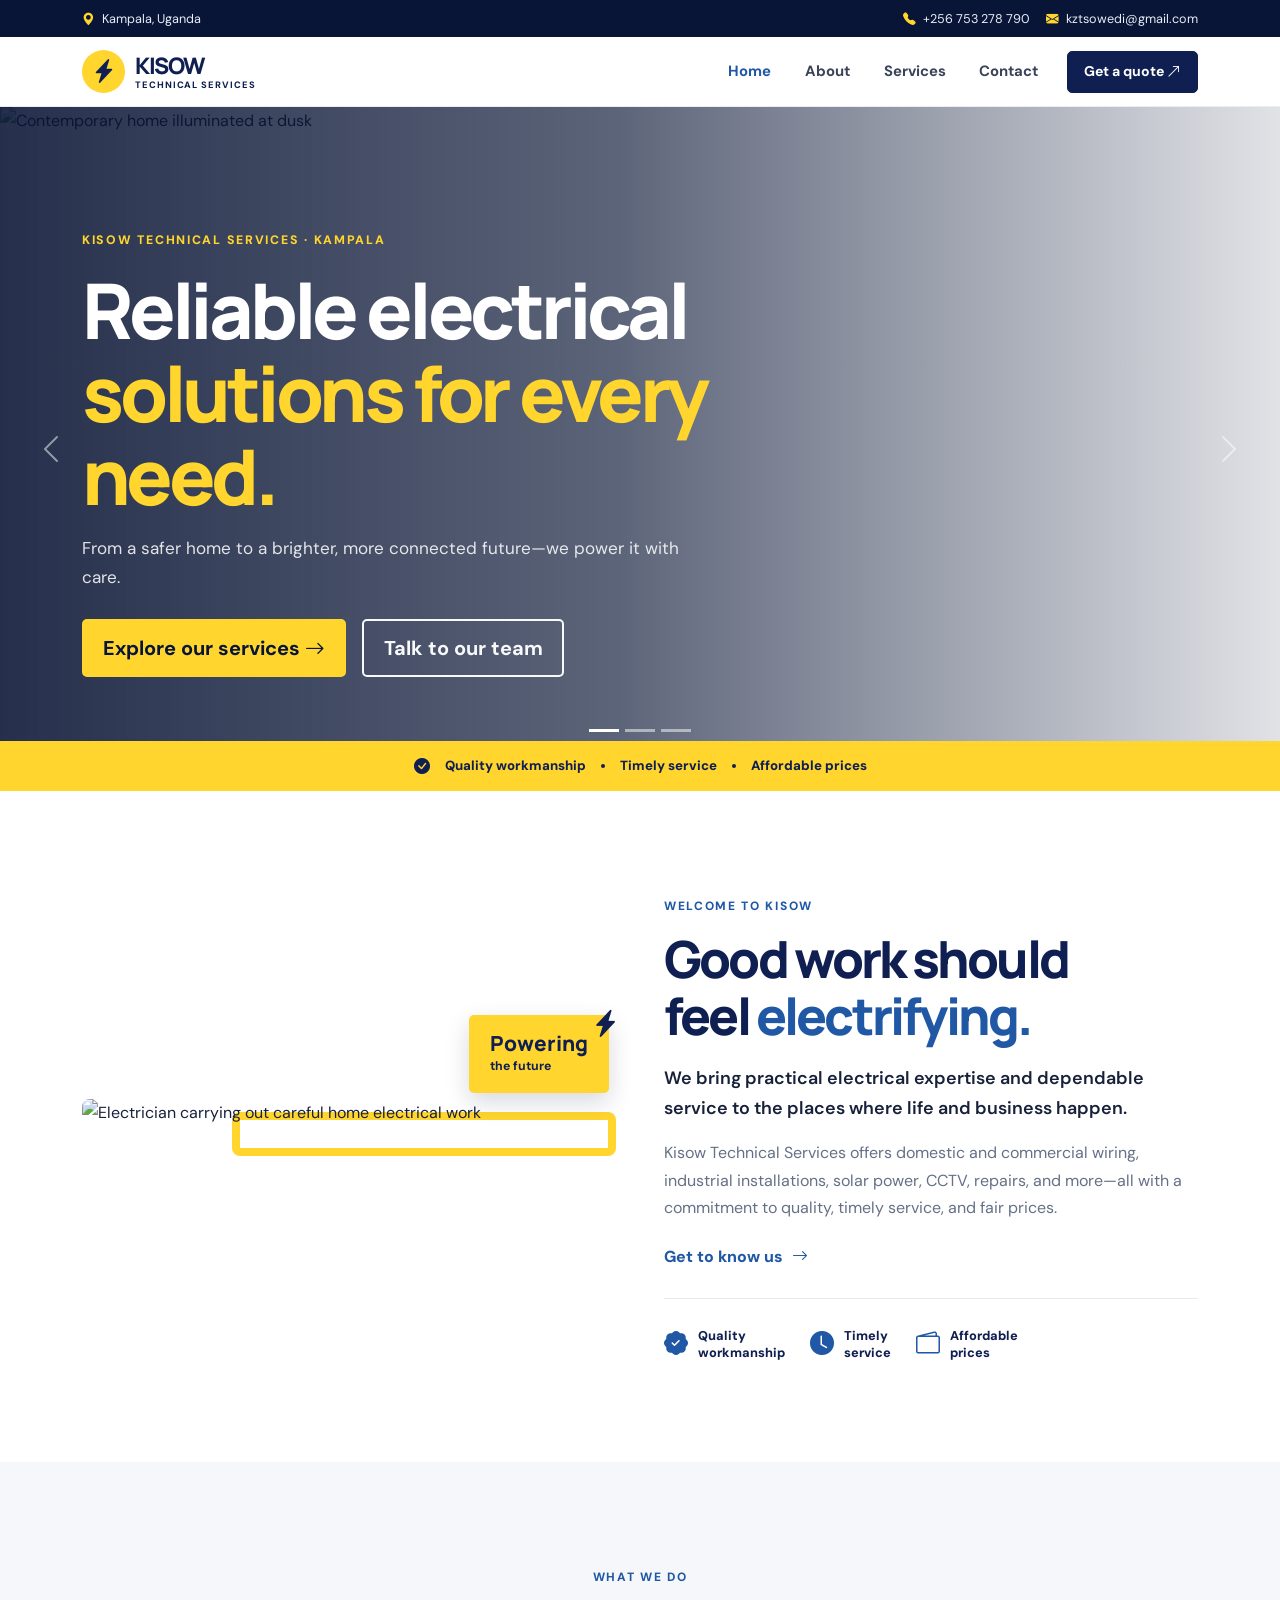
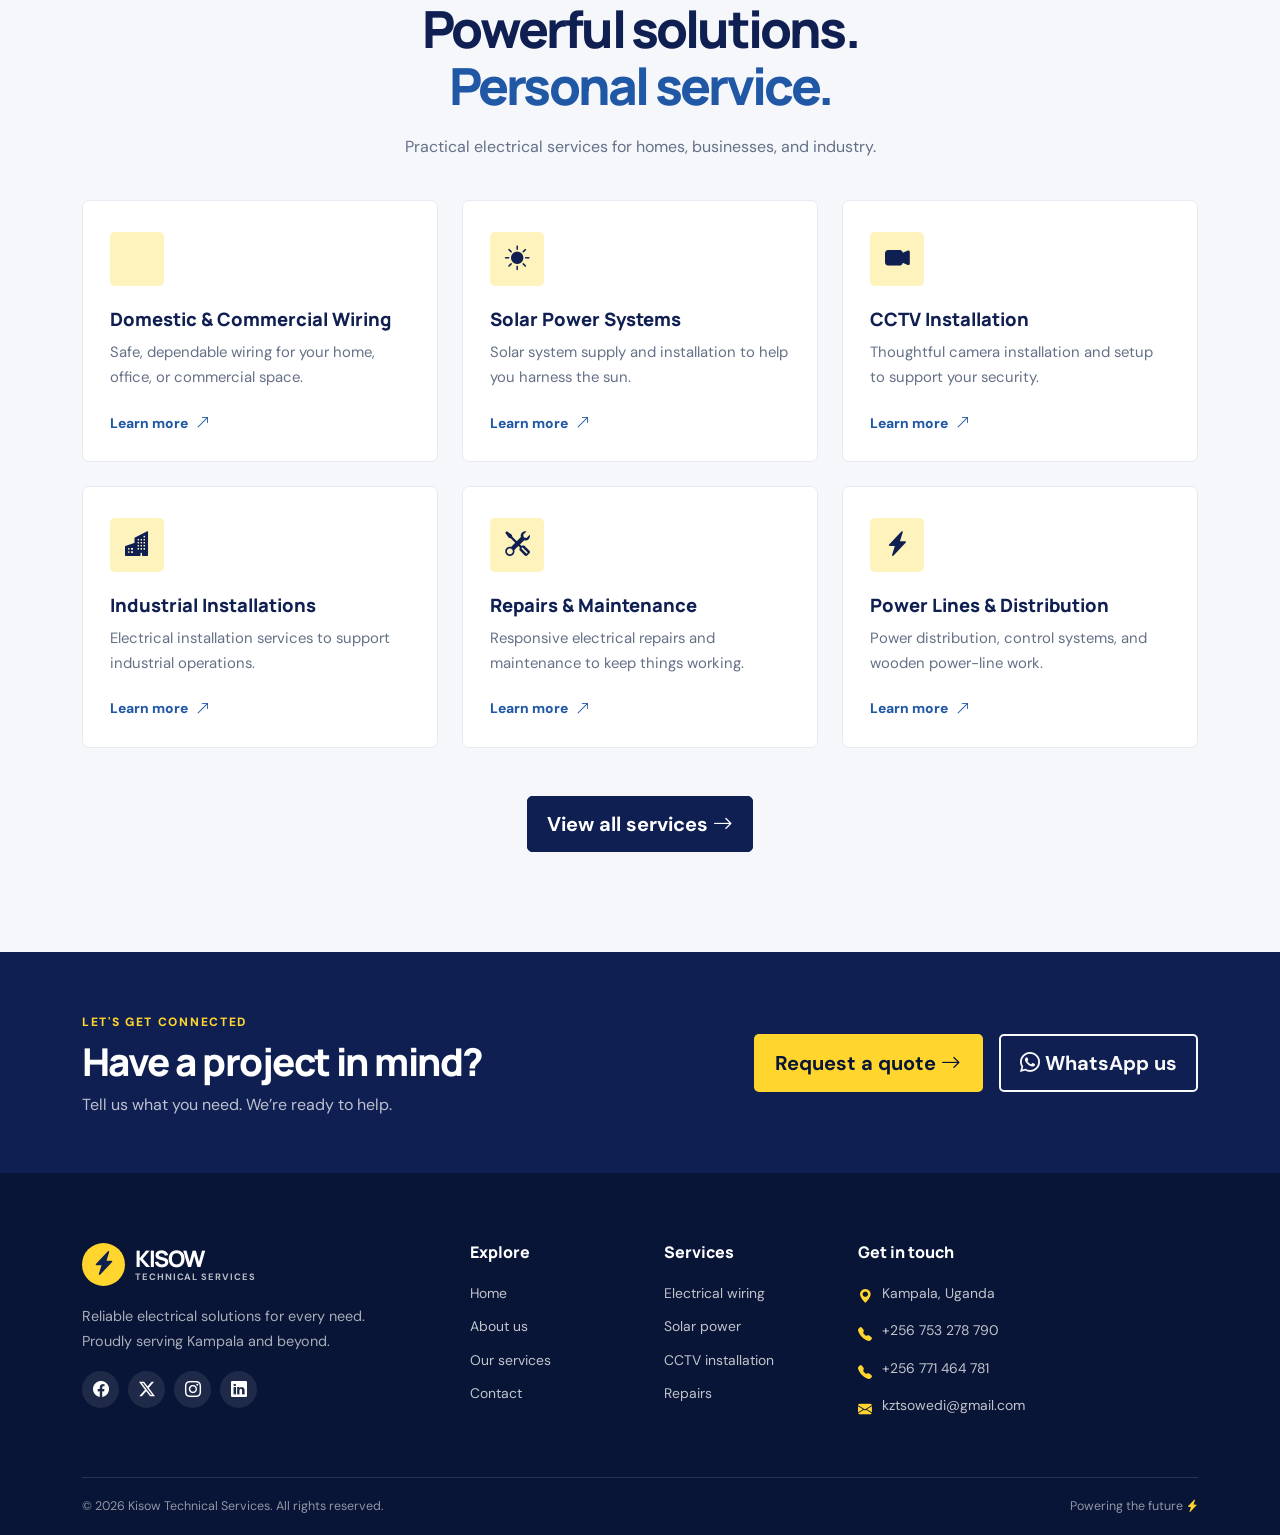
==== index.html @ fcd4c9ce "Add contact form functionality and create main, contact, index, and services pages - Implement JavaS" ====
<!doctype html>
<html lang="en">
<head>
  <meta charset="utf-8">
  <meta name="viewport" content="width=device-width, initial-scale=1">
  <meta name="description" content="Kisow Technical Services delivers reliable electrical installations, solar power, CCTV, repairs, and power-line solutions in Kampala, Uganda.">
  <title>Kisow Technical Services | Powering the Future</title>
  <link rel="preconnect" href="https://fonts.googleapis.com">
  <link rel="preconnect" href="https://fonts.gstatic.com" crossorigin>
  <link href="https://fonts.googleapis.com/css2?family=DM+Sans:wght@400;500;600;700&family=Manrope:wght@400;500;600;700;800&display=swap" rel="stylesheet">
  <link href="https://cdn.jsdelivr.net/npm/bootstrap@5.3.3/dist/css/bootstrap.min.css" rel="stylesheet">
  <link href="https://cdn.jsdelivr.net/npm/bootstrap-icons@1.11.3/font/bootstrap-icons.min.css" rel="stylesheet">
  <link href="https://cdnjs.cloudflare.com/ajax/libs/animate.css/4.1.1/animate.min.css" rel="stylesheet">
  <link href="assets/css/styles.css" rel="stylesheet">
</head>
<body>
  <div class="topbar">
    <div class="container d-flex flex-wrap justify-content-between align-items-center gap-2">
      <span><i class="bi bi-geo-alt-fill"></i> Kampala, Uganda</span>
      <div class="d-flex flex-wrap gap-3">
        <a href="tel:+256753278790"><i class="bi bi-telephone-fill"></i> +256 753 278 790</a>
        <a href="mailto:kztsowedi@gmail.com"><i class="bi bi-envelope-fill"></i> kztsowedi@gmail.com</a>
      </div>
    </div>
  </div>

  <nav class="navbar navbar-expand-lg sticky-top site-nav" aria-label="Main navigation">
    <div class="container">
      <a class="navbar-brand brand" href="index.html" aria-label="Kisow Technical Services home">
        <span class="brand-mark"><i class="bi bi-lightning-charge-fill"></i></span>
        <span class="brand-copy"><strong>KISOW</strong><small>TECHNICAL SERVICES</small></span>
      </a>
      <button class="navbar-toggler" type="button" data-bs-toggle="collapse" data-bs-target="#mainNav" aria-controls="mainNav" aria-expanded="false" aria-label="Toggle navigation">
        <span class="navbar-toggler-icon"></span>
      </button>
      <div class="collapse navbar-collapse" id="mainNav">
        <ul class="navbar-nav ms-auto align-items-lg-center gap-lg-2">
          <li class="nav-item"><a class="nav-link active" aria-current="page" href="index.html">Home</a></li>
          <li class="nav-item"><a class="nav-link" href="about.html">About</a></li>
          <li class="nav-item"><a class="nav-link" href="services.html">Services</a></li>
          <li class="nav-item"><a class="nav-link" href="contact.html">Contact</a></li>
          <li class="nav-item ms-lg-2"><a class="btn btn-primary nav-cta" href="contact.html">Get a quote <i class="bi bi-arrow-up-right"></i></a></li>
        </ul>
      </div>
    </div>
  </nav>

  <main>
    <section class="hero-carousel">
      <div id="homeCarousel" class="carousel slide carousel-fade" data-bs-ride="carousel" data-bs-interval="5500">
        <div class="carousel-indicators">
          <button type="button" data-bs-target="#homeCarousel" data-bs-slide-to="0" class="active" aria-current="true" aria-label="Slide 1"></button>
          <button type="button" data-bs-target="#homeCarousel" data-bs-slide-to="1" aria-label="Slide 2"></button>
          <button type="button" data-bs-target="#homeCarousel" data-bs-slide-to="2" aria-label="Slide 3"></button>
        </div>
        <div class="carousel-inner">
          <div class="carousel-item active">
            <img src="https://images.pexels.com/photos/106399/pexels-photo-106399.jpeg?auto=compress&cs=tinysrgb&w=2000" class="d-block w-100 hero-image" alt="Contemporary home illuminated at dusk">
            <div class="hero-shade"></div>
            <div class="carousel-caption container text-start">
              <span class="eyebrow animate__animated animate__fadeInDown">Kisow Technical Services · Kampala</span>
              <h1 class="animate__animated animate__fadeInUp">Reliable electrical<br><span>solutions for every need.</span></h1>
              <p class="animate__animated animate__fadeInUp animate__delay-1s">From a safer home to a brighter, more connected future—we power it with care.</p>
              <div class="d-flex flex-wrap gap-3 animate__animated animate__fadeInUp animate__delay-1s">
                <a class="btn btn-yellow btn-lg" href="services.html">Explore our services <i class="bi bi-arrow-right"></i></a>
                <a class="btn btn-outline-light btn-lg" href="contact.html">Talk to our team</a>
              </div>
            </div>
          </div>
          <div class="carousel-item">
            <img src="https://images.pexels.com/photos/9875414/pexels-photo-9875414.jpeg?auto=compress&cs=tinysrgb&w=2000" class="d-block w-100 hero-image" alt="Solar panels generating clean energy">
            <div class="hero-shade"></div>
            <div class="carousel-caption container text-start">
              <span class="eyebrow">Clean energy, built around you</span>
              <h2>Make room for<br><span>more sunshine.</span></h2>
              <p>Discover thoughtfully designed solar power systems and professional installation.</p>
              <a class="btn btn-yellow btn-lg" href="services.html#solar">Explore solar solutions <i class="bi bi-arrow-right"></i></a>
            </div>
          </div>
          <div class="carousel-item">
            <img src="https://images.pexels.com/photos/257700/pexels-photo-257700.jpeg?auto=compress&cs=tinysrgb&w=2000" class="d-block w-100 hero-image" alt="Electrician working on an electrical installation">
            <div class="hero-shade"></div>
            <div class="carousel-caption container text-start">
              <span class="eyebrow">Skilled hands. Quality workmanship.</span>
              <h2>Power you can<br><span>count on.</span></h2>
              <p>Trusted electrical wiring, maintenance, and power distribution for homes and businesses.</p>
              <a class="btn btn-yellow btn-lg" href="contact.html">Request a consultation <i class="bi bi-arrow-right"></i></a>
            </div>
          </div>
        </div>
        <button class="carousel-control-prev" type="button" data-bs-target="#homeCarousel" data-bs-slide="prev" aria-label="Previous slide">
          <span class="carousel-control-prev-icon" aria-hidden="true"></span>
        </button>
        <button class="carousel-control-next" type="button" data-bs-target="#homeCarousel" data-bs-slide="next" aria-label="Next slide">
          <span class="carousel-control-next-icon" aria-hidden="true"></span>
        </button>
      </div>
      <div class="hero-note"><i class="bi bi-check-circle-fill"></i> Quality workmanship <span></span> Timely service <span></span> Affordable prices</div>
    </section>

    <section class="section-space intro-section">
      <div class="container">
        <div class="row align-items-center g-5">
          <div class="col-lg-6">
            <div class="image-stack">
              <img class="intro-image" src="https://images.pexels.com/photos/8293778/pexels-photo-8293778.jpeg?auto=compress&cs=tinysrgb&w=1100" alt="Electrician carrying out careful home electrical work" loading="lazy">
              <div class="experience-badge"><strong>Powering</strong><span>the future</span><i class="bi bi-lightning-charge-fill"></i></div>
              <span class="image-accent"></span>
            </div>
          </div>
          <div class="col-lg-6">
            <span class="section-kicker">Welcome to Kisow</span>
            <h2 class="section-title">Good work should<br>feel <span>electrifying.</span></h2>
            <p class="section-lead">We bring practical electrical expertise and dependable service to the places where life and business happen.</p>
            <p class="text-muted">Kisow Technical Services offers domestic and commercial wiring, industrial installations, solar power, CCTV, repairs, and more—all with a commitment to quality, timely service, and fair prices.</p>
            <a class="text-link" href="about.html">Get to know us <i class="bi bi-arrow-right"></i></a>
            <div class="trust-points">
              <div><i class="bi bi-patch-check-fill"></i><span>Quality<br>workmanship</span></div>
              <div><i class="bi bi-clock-fill"></i><span>Timely<br>service</span></div>
              <div><i class="bi bi-wallet2"></i><span>Affordable<br>prices</span></div>
            </div>
          </div>
        </div>
      </div>
    </section>

    <section class="section-space services-section">
      <div class="container">
        <div class="section-heading text-center">
          <span class="section-kicker">What we do</span>
          <h2 class="section-title">Powerful solutions.<br><span>Personal service.</span></h2>
          <p>Practical electrical services for homes, businesses, and industry.</p>
        </div>
        <div class="row g-4 mt-2">
          <div class="col-md-6 col-lg-4">
            <article class="service-card">
              <div class="service-icon"><i class="bi bi-house-lightning-fill"></i></div>
              <h3>Domestic &amp; Commercial Wiring</h3>
              <p>Safe, dependable wiring for your home, office, or commercial space.</p>
              <a href="services.html#wiring" aria-label="Learn about domestic and commercial wiring">Learn more <i class="bi bi-arrow-up-right"></i></a>
            </article>
          </div>
          <div class="col-md-6 col-lg-4">
            <article class="service-card">
              <div class="service-icon"><i class="bi bi-sun-fill"></i></div>
              <h3>Solar Power Systems</h3>
              <p>Solar system supply and installation to help you harness the sun.</p>
              <a href="services.html#solar" aria-label="Learn about solar power systems">Learn more <i class="bi bi-arrow-up-right"></i></a>
            </article>
          </div>
          <div class="col-md-6 col-lg-4">
            <article class="service-card">
              <div class="service-icon"><i class="bi bi-camera-video-fill"></i></div>
              <h3>CCTV Installation</h3>
              <p>Thoughtful camera installation and setup to support your security.</p>
              <a href="services.html#cctv" aria-label="Learn about CCTV installation">Learn more <i class="bi bi-arrow-up-right"></i></a>
            </article>
          </div>
          <div class="col-md-6 col-lg-4">
            <article class="service-card">
              <div class="service-icon"><i class="bi bi-buildings-fill"></i></div>
              <h3>Industrial Installations</h3>
              <p>Electrical installation services to support industrial operations.</p>
              <a href="services.html#industrial" aria-label="Learn about industrial installations">Learn more <i class="bi bi-arrow-up-right"></i></a>
            </article>
          </div>
          <div class="col-md-6 col-lg-4">
            <article class="service-card">
              <div class="service-icon"><i class="bi bi-tools"></i></div>
              <h3>Repairs &amp; Maintenance</h3>
              <p>Responsive electrical repairs and maintenance to keep things working.</p>
              <a href="services.html#repairs" aria-label="Learn about electrical repairs and maintenance">Learn more <i class="bi bi-arrow-up-right"></i></a>
            </article>
          </div>
          <div class="col-md-6 col-lg-4">
            <article class="service-card">
              <div class="service-icon"><i class="bi bi-lightning-charge-fill"></i></div>
              <h3>Power Lines &amp; Distribution</h3>
              <p>Power distribution, control systems, and wooden power-line work.</p>
              <a href="services.html#power-lines" aria-label="Learn about power lines and distribution">Learn more <i class="bi bi-arrow-up-right"></i></a>
            </article>
          </div>
        </div>
        <div class="text-center mt-5"><a class="btn btn-primary btn-lg" href="services.html">View all services <i class="bi bi-arrow-right"></i></a></div>
      </div>
    </section>

    <section class="cta-band">
      <div class="container d-flex flex-column flex-lg-row align-items-lg-center justify-content-between gap-4">
        <div><span class="section-kicker">Let's get connected</span><h2>Have a project in mind?</h2><p>Tell us what you need. We’re ready to help.</p></div>
        <div class="d-flex flex-wrap gap-3">
          <a class="btn btn-yellow btn-lg" href="contact.html">Request a quote <i class="bi bi-arrow-right"></i></a>
          <a class="btn btn-outline-light btn-lg" href="https://wa.me/256753278790" target="_blank" rel="noopener noreferrer"><i class="bi bi-whatsapp"></i> WhatsApp us</a>
        </div>
      </div>
    </section>
  </main>

  <footer class="site-footer">
    <div class="container">
      <div class="row g-5">
        <div class="col-lg-4">
          <a class="brand footer-brand" href="index.html">
            <span class="brand-mark"><i class="bi bi-lightning-charge-fill"></i></span>
            <span class="brand-copy"><strong>KISOW</strong><small>TECHNICAL SERVICES</small></span>
          </a>
          <p class="footer-about">Reliable electrical solutions for every need. Proudly serving Kampala and beyond.</p>
          <div class="social-links" aria-label="Social media">
            <a href="https://www.facebook.com/" aria-label="Facebook" target="_blank" rel="noopener noreferrer"><i class="bi bi-facebook"></i></a>
            <a href="https://twitter.com/" aria-label="Twitter" target="_blank" rel="noopener noreferrer"><i class="bi bi-twitter-x"></i></a>
            <a href="https://www.instagram.com/" aria-label="Instagram" target="_blank" rel="noopener noreferrer"><i class="bi bi-instagram"></i></a>
            <a href="https://www.linkedin.com/" aria-label="LinkedIn" target="_blank" rel="noopener noreferrer"><i class="bi bi-linkedin"></i></a>
          </div>
        </div>
        <div class="col-6 col-lg-2">
          <h2 class="footer-title">Explore</h2>
          <ul class="footer-links"><li><a href="index.html">Home</a></li><li><a href="about.html">About us</a></li><li><a href="services.html">Our services</a></li><li><a href="contact.html">Contact</a></li></ul>
        </div>
        <div class="col-6 col-lg-2">
          <h2 class="footer-title">Services</h2>
          <ul class="footer-links"><li><a href="services.html#wiring">Electrical wiring</a></li><li><a href="services.html#solar">Solar power</a></li><li><a href="services.html#cctv">CCTV installation</a></li><li><a href="services.html#repairs">Repairs</a></li></ul>
        </div>
        <div class="col-lg-4">
          <h2 class="footer-title">Get in touch</h2>
          <ul class="footer-contact">
            <li><i class="bi bi-geo-alt-fill"></i><span>Kampala, Uganda</span></li>
            <li><i class="bi bi-telephone-fill"></i><a href="tel:+256753278790">+256 753 278 790</a></li>
            <li><i class="bi bi-telephone-fill"></i><a href="tel:+256771464781">+256 771 464 781</a></li>
            <li><i class="bi bi-envelope-fill"></i><a href="mailto:kztsowedi@gmail.com">kztsowedi@gmail.com</a></li>
          </ul>
        </div>
      </div>
      <div class="footer-bottom"><span>© <span data-current-year>2026</span> Kisow Technical Services. All rights reserved.</span><span>Powering the future <i class="bi bi-lightning-charge-fill"></i></span></div>
    </div>
  </footer>

  <script src="https://cdn.jsdelivr.net/npm/bootstrap@5.3.3/dist/js/bootstrap.bundle.min.js"></script>
  <script src="assets/js/main.js"></script>
</body>
</html>
---- assets/css/styles.css ----
/* Kisow palette: ink navy, electric blue, warm yellow, and clean ivory. */
:root {
  --navy: #101f52;
  --navy-deep: #091536;
  --blue: #2058a5;
  --yellow: #ffd52e;
  --ivory: #fffdf6;
  --soft: #f5f7fb;
  --text: #18213a;
  --muted: #657087;
  --border: #e7eaf0;
  --font-body: "DM Sans", sans-serif;
  --font-heading: "Manrope", sans-serif;
}

* { box-sizing: border-box; }
html { scroll-behavior: smooth; scroll-padding-top: 90px; }
body { margin: 0; color: var(--text); font-family: var(--font-body); font-size: 16px; line-height: 1.7; }
a { color: inherit; text-decoration: none; }
a:hover { color: var(--blue); }
img { max-width: 100%; }
.topbar { background: var(--navy-deep); color: #e8edf7; font-size: .79rem; padding: 8px 0; }
.topbar .container > span, .topbar a { display: inline-flex; align-items: center; gap: 7px; }
.topbar i { color: var(--yellow); }
.topbar a:hover { color: var(--yellow); }
.site-nav { z-index: 1000; background: rgba(255,255,255,.97); border-bottom: 1px solid rgba(16,31,82,.08); }
.brand { display: inline-flex; align-items: center; gap: 10px; color: var(--navy); }
.brand:hover { color: var(--navy); }
.brand-mark { width: 43px; height: 43px; display: grid; place-items: center; color: var(--navy); background: var(--yellow); border-radius: 50%; font-size: 1.5rem; }
.brand-copy { display: flex; flex-direction: column; line-height: 1.05; }
.brand-copy strong { font-family: var(--font-heading); font-size: 1.42rem; letter-spacing: -.06em; font-weight: 800; }
.brand-copy small { margin-top: 3px; font-size: .58rem; font-weight: 800; letter-spacing: .1em; }
.navbar-nav .nav-link { color: #3a4358; padding: .7rem .8rem !important; font-size: .93rem; font-weight: 700; }
.navbar-nav .nav-link:hover, .navbar-nav .nav-link.active { color: var(--blue); }
.btn { border-radius: 5px; font-weight: 700; padding: .75rem 1.2rem; }
.btn-primary { --bs-btn-bg: var(--navy); --bs-btn-border-color: var(--navy); --bs-btn-hover-bg: var(--blue); --bs-btn-hover-border-color: var(--blue); --bs-btn-active-bg: var(--blue); --bs-btn-active-border-color: var(--blue); }
.btn-yellow { background: var(--yellow); border: 2px solid var(--yellow); color: var(--navy-deep); }
.btn-yellow:hover { background: #ffe26a; border-color: #ffe26a; color: var(--navy-deep); transform: translateY(-2px); }
.nav-cta { padding: .62rem 1rem; font-size: .88rem; }
.navbar-toggler { border-color: var(--border); }
.navbar-toggler:focus { box-shadow: 0 0 0 .2rem rgba(32,88,165,.16); }

.hero-carousel, .hero-carousel .carousel, .hero-carousel .carousel-inner, .hero-carousel .carousel-item { height: min(690px, 76vh); min-height: 540px; }
.hero-carousel { position: relative; }
.hero-image { height: 100%; object-fit: cover; object-position: center 54%; }
.hero-shade { position: absolute; inset: 0; background: linear-gradient(90deg, rgba(7,19,51,.88) 0%, rgba(7,19,51,.66) 48%, rgba(7,19,51,.12) 100%); }
.carousel-caption { left: 50%; right: auto; bottom: auto; top: 50%; transform: translate(-50%,-46%); padding: 0 12px 35px; }
.carousel-caption .eyebrow { margin-bottom: 18px; }
.eyebrow { display: inline-block; color: var(--yellow); font-size: .77rem; font-weight: 800; letter-spacing: .14em; text-transform: uppercase; }
.carousel-caption h1, .carousel-caption h2 { max-width: 800px; margin: 0 0 16px; color: white; font-family: var(--font-heading); font-size: clamp(2.8rem, 6vw, 5rem); font-weight: 800; letter-spacing: -.055em; line-height: 1.08; }
.carousel-caption h1 span, .carousel-caption h2 span { color: var(--yellow); }
.carousel-caption p { max-width: 610px; margin: 0 0 27px; color: rgba(255,255,255,.86); font-size: 1.07rem; }
.carousel-caption .btn-outline-light:hover { color: var(--navy); }
.carousel-indicators { z-index: 4; margin-bottom: 49px; }
.carousel-control-prev, .carousel-control-next { z-index: 4; width: 8%; }
.hero-note { position: absolute; right: 0; bottom: 0; left: 0; z-index: 4; display: flex; justify-content: center; align-items: center; gap: 15px; min-height: 50px; background: var(--yellow); color: var(--navy); font-size: .83rem; font-weight: 800; }
.hero-note i { font-size: 1rem; }
.hero-note > span { width: 4px; height: 4px; background: var(--navy); border-radius: 50%; }
.section-space { padding: 100px 0; }
.section-kicker { display: inline-block; margin-bottom: 13px; color: var(--blue); font-size: .75rem; font-weight: 800; letter-spacing: .14em; text-transform: uppercase; }
.section-title { margin: 0 0 18px; color: var(--navy); font-family: var(--font-heading); font-size: clamp(2.2rem,4vw,3.35rem); font-weight: 800; letter-spacing: -.055em; line-height: 1.12; }
.section-title span { color: var(--blue); }
.section-lead { color: var(--text); font-size: 1.12rem; font-weight: 600; line-height: 1.7; }
.text-muted { color: var(--muted) !important; }
.image-stack { position: relative; padding: 0 35px 30px 0; }
.intro-image { position: relative; z-index: 1; width: 100%; height: 470px; border-radius: 8px; object-fit: cover; }
.image-accent { position: absolute; right: 0; bottom: 0; width: 72%; height: 75%; border: 8px solid var(--yellow); border-radius: 8px; }
.experience-badge { position: absolute; right: 7px; bottom: 63px; z-index: 2; display: flex; flex-direction: column; align-items: flex-start; padding: 16px 21px; color: var(--navy); background: var(--yellow); border-radius: 5px; box-shadow: 0 9px 24px rgba(9,21,54,.16); }
.experience-badge strong { font-family: var(--font-heading); font-size: 1.3rem; font-weight: 800; line-height: 1.2; }
.experience-badge span { font-size: .77rem; font-weight: 700; }
.experience-badge i { position: absolute; top: -13px; right: -10px; font-size: 1.7rem; }
.text-link { display: inline-flex; align-items: center; gap: 9px; margin-top: 6px; color: var(--blue); font-weight: 800; }
.text-link:hover { gap: 14px; color: var(--navy); }
.trust-points { display: flex; flex-wrap: wrap; gap: 25px; padding-top: 28px; margin-top: 28px; border-top: 1px solid var(--border); }
.trust-points > div { display: flex; align-items: center; gap: 10px; color: var(--navy); font-size: .8rem; font-weight: 800; line-height: 1.35; }
.trust-points i { color: var(--blue); font-size: 1.5rem; }
.services-section, .values-section { background: var(--soft); }
.section-heading { max-width: 700px; margin: 0 auto; }
.section-heading > p { color: var(--muted); }
.service-card { height: 100%; padding: 31px 27px 25px; background: #fff; border: 1px solid var(--border); border-radius: 7px; transition: transform .22s ease, box-shadow .22s ease, border-color .22s ease; }
.service-card:hover, .detail-card:hover { transform: translateY(-5px); border-color: rgba(32,88,165,.28); box-shadow: 0 18px 38px rgba(16,31,82,.09); }
.service-icon { display: grid; place-items: center; width: 54px; height: 54px; margin-bottom: 22px; color: var(--navy); background: #fff3bd; border-radius: 5px; font-size: 1.55rem; }
.service-card h3, .value-card h3 { margin-bottom: 10px; color: var(--navy); font-family: var(--font-heading); font-size: 1.15rem; font-weight: 800; }
.service-card p, .value-card p { margin-bottom: 18px; color: var(--muted); font-size: .93rem; }
.service-card > a, .detail-body > a { display: inline-flex; align-items: center; gap: 8px; color: var(--blue); font-size: .87rem; font-weight: 800; }
.service-card > a:hover, .detail-body > a:hover { gap: 13px; color: var(--navy); }
.cta-band { padding: 55px 0; color: white; background: var(--navy); }
.cta-band .section-kicker { margin-bottom: 7px; color: var(--yellow); }
.cta-band h2 { margin: 0 0 6px; color: white; font-family: var(--font-heading); font-size: clamp(1.7rem,3vw,2.4rem); font-weight: 800; letter-spacing: -.04em; }
.cta-band p { margin: 0; color: rgba(255,255,255,.72); }
.btn-outline-light { border-width: 2px; }

.site-footer { padding: 70px 0 0; color: rgba(255,255,255,.75); background: var(--navy-deep); }
.footer-brand { color: #fff; }
.footer-brand:hover { color: #fff; }
.footer-brand .brand-copy small { color: rgba(255,255,255,.7); }
.footer-about { max-width: 320px; margin: 18px 0; color: rgba(255,255,255,.65); font-size: .9rem; }
.social-links { display: flex; gap: 9px; }
.social-links a { display: grid; place-items: center; width: 37px; height: 37px; color: #fff; background: rgba(255,255,255,.09); border-radius: 50%; transition: background .2s ease, color .2s ease; }
.social-links a:hover { color: var(--navy); background: var(--yellow); }
.footer-title { margin-bottom: 19px; color: #fff; font-family: var(--font-heading); font-size: 1rem; font-weight: 800; }
.footer-links, .footer-contact { display: grid; gap: 10px; padding: 0; margin: 0; list-style: none; font-size: .87rem; }
.footer-links a:hover, .footer-contact a:hover { color: var(--yellow); }
.footer-contact li { display: flex; align-items: flex-start; gap: 10px; }
.footer-contact i { margin-top: 4px; color: var(--yellow); }
.footer-bottom { display: flex; flex-wrap: wrap; justify-content: space-between; gap: 12px; margin-top: 55px; padding: 18px 0; border-top: 1px solid rgba(255,255,255,.13); color: rgba(255,255,255,.55); font-size: .78rem; }
.footer-bottom i { color: var(--yellow); }

.page-hero { position: relative; display: flex; align-items: center; min-height: 360px; padding: 65px 0; overflow: hidden; color: #fff; background-color: var(--navy); background-position: center 55%; background-size: cover; }
.page-hero::before { position: absolute; inset: 0; content: ""; background: linear-gradient(90deg, rgba(7,19,51,.91), rgba(7,19,51,.6)); }
.page-hero .container { position: relative; z-index: 1; }
.page-hero h1 { max-width: 850px; margin: 10px 0; color: white; font-family: var(--font-heading); font-size: clamp(2.5rem,5.5vw,4.4rem); font-weight: 800; letter-spacing: -.06em; line-height: 1.1; }
.page-hero h1 span { color: var(--yellow); }
.page-hero p { margin-bottom: 17px; color: rgba(255,255,255,.84); font-size: 1.06rem; }
.page-hero .breadcrumb { margin: 0; }
.page-hero .breadcrumb-item, .page-hero .breadcrumb-item a { color: rgba(255,255,255,.75); font-size: .83rem; }
.page-hero .breadcrumb-item.active { color: var(--yellow); }
.page-hero .breadcrumb-item + .breadcrumb-item::before { color: rgba(255,255,255,.55); }
.about-hero { background-image: url("https://images.pexels.com/photos/257700/pexels-photo-257700.jpeg?auto=compress&cs=tinysrgb&w=1800"); }
.services-hero { background-image: url("https://images.pexels.com/photos/159160/electrical-cable-ec-electrical-159160.jpeg?auto=compress&cs=tinysrgb&w=1800"); }
.contact-hero { background-image: url("https://images.pexels.com/photos/106399/pexels-photo-106399.jpeg?auto=compress&cs=tinysrgb&w=1800"); }
.about-image-stack .intro-image { height: 500px; }
.value-card { height: 100%; padding: 32px; background: #fff; border: 1px solid var(--border); border-radius: 7px; }
.value-card p { margin-bottom: 0; }

.services-page { background: #fff; }
.detail-card { height: 100%; overflow: hidden; background: #fff; border: 1px solid var(--border); border-radius: 7px; transition: transform .22s ease, box-shadow .22s ease, border-color .22s ease; scroll-margin-top: 95px; }
.detail-image { position: relative; height: 220px; background: #e9edf4; }
.detail-image img { width: 100%; height: 100%; object-fit: cover; }
.detail-icon { position: absolute; bottom: -24px; left: 24px; display: grid; place-items: center; width: 52px; height: 52px; color: var(--navy); background: var(--yellow); border: 4px solid white; border-radius: 6px; font-size: 1.4rem; }
.detail-body { padding: 36px 24px 24px; }
.card-label { color: var(--blue); font-size: .7rem; font-weight: 800; letter-spacing: .1em; text-transform: uppercase; }
.detail-body h2 { margin: 8px 0 11px; color: var(--navy); font-family: var(--font-heading); font-size: 1.16rem; font-weight: 800; line-height: 1.4; }
.detail-body p { min-height: 76px; color: var(--muted); font-size: .89rem; }

.contact-section { background: var(--soft); }
.contact-info-card { display: flex; align-items: center; gap: 15px; padding: 17px 0; border-bottom: 1px solid var(--border); }
.contact-icon { display: grid; flex: 0 0 auto; place-items: center; width: 46px; height: 46px; color: var(--navy); background: var(--yellow); border-radius: 5px; font-size: 1.2rem; }
.contact-info-card > div { display: flex; flex-direction: column; line-height: 1.55; }
.contact-info-card small { margin-bottom: 3px; color: var(--muted); font-size: .76rem; font-weight: 700; }
.contact-info-card a, .contact-info-card span:not(.contact-icon) { color: var(--navy); font-size: .95rem; font-weight: 700; }
.contact-info-card a:hover { color: var(--blue); }
.btn-whatsapp { color: white; background: #168b55; border-color: #168b55; }
.btn-whatsapp:hover { color: white; background: #117445; border-color: #117445; }
.contact-form { padding: 36px; background: #fff; border: 1px solid var(--border); border-radius: 8px; box-shadow: 0 12px 35px rgba(16,31,82,.05); }
.contact-form h2 { margin-bottom: 4px; color: var(--navy); font-family: var(--font-heading); font-size: 1.6rem; font-weight: 800; }
.contact-form > p { margin-bottom: 23px; color: var(--muted); font-size: .9rem; }
.form-label { color: var(--navy); font-size: .84rem; font-weight: 700; }
.form-label .optional { color: var(--muted); font-weight: 400; }
.form-control, .form-select { min-height: 48px; border-color: #dce1ea; border-radius: 4px; font-size: .9rem; }
textarea.form-control { min-height: 130px; resize: vertical; }
.form-control:focus, .form-select:focus { border-color: var(--blue); box-shadow: 0 0 0 .2rem rgba(32,88,165,.13); }
.form-note { display: block; margin-top: 10px; color: var(--muted); text-align: center; }
.form-status { margin-top: 9px; color: var(--navy); font-size: .88rem; text-align: center; }
.map-section { position: relative; height: 400px; background: #e3e8ef; }
.map-section iframe { width: 100%; height: 100%; border: 0; }
.map-label { position: absolute; bottom: 25px; left: max(24px, calc((100% - 1140px) / 2)); display: flex; align-items: center; gap: 12px; padding: 14px 18px; background: #fff; border-radius: 5px; box-shadow: 0 7px 25px rgba(9,21,54,.13); }
.map-label > i { color: var(--blue); font-size: 1.4rem; }
.map-label span { display: flex; flex-direction: column; line-height: 1.4; }
.map-label strong { color: var(--navy); font-size: .86rem; }
.map-label small { color: var(--muted); font-size: .75rem; }

@media (max-width: 991.98px) {
  .navbar-collapse { padding: 10px 0 17px; }
  .navbar-nav .nav-link { padding: .55rem .25rem !important; }
  .nav-cta { margin-top: 7px; }
  .hero-carousel, .hero-carousel .carousel, .hero-carousel .carousel-inner, .hero-carousel .carousel-item { height: 610px; min-height: 500px; }
  .carousel-caption { width: min(100% - 100px, 760px); }
  .section-space { padding: 78px 0; }
}
@media (max-width: 575.98px) {
  body { font-size: 15px; }
  .topbar { font-size: .72rem; }
  .topbar .container { justify-content: center !important; }
  .topbar .container > div { justify-content: center; }
  .brand-mark { width: 38px; height: 38px; font-size: 1.3rem; }
  .brand-copy strong { font-size: 1.25rem; }
  .hero-carousel, .hero-carousel .carousel, .hero-carousel .carousel-inner, .hero-carousel .carousel-item { height: 580px; min-height: 480px; }
  .hero-image { object-position: 58% center; }
  .hero-shade { background: linear-gradient(90deg, rgba(7,19,51,.88), rgba(7,19,51,.55)); }
  .carousel-caption { width: 100%; padding: 0 32px 38px; }
  .carousel-caption h1, .carousel-caption h2 { font-size: 2.8rem; }
  .carousel-caption p { font-size: .95rem; }
  .carousel-caption .btn { padding: .65rem .82rem; font-size: .85rem; }
  .carousel-control-prev, .carousel-control-next { width: 9%; }
  .hero-note { gap: 7px; min-height: 45px; font-size: .66rem; }
  .hero-note > span { width: 3px; height: 3px; }
  .section-space { padding: 65px 0; }
  .intro-image { height: 360px; }
  .image-stack { padding-right: 20px; }
  .experience-badge { right: 0; bottom: 48px; padding: 12px 15px; }
  .trust-points { gap: 15px; }
  .trust-points > div { font-size: .72rem; }
  .service-card { padding: 25px 22px; }
  .cta-band { padding: 42px 0; }
  .cta-band .btn { font-size: .9rem; }
  .site-footer { padding-top: 55px; }
  .footer-bottom { margin-top: 38px; }
  .page-hero { min-height: 320px; padding: 53px 0; }
  .page-hero p { font-size: .95rem; }
  .about-image-stack .intro-image { height: 390px; }
  .contact-form { padding: 25px 20px; }
  .map-section { height: 330px; }
  .map-label { bottom: 15px; left: 15px; }
}
@media (prefers-reduced-motion: reduce) {
  *, *::before, *::after { scroll-behavior: auto !important; transition-duration: .01ms !important; animation-duration: .01ms !important; animation-iteration-count: 1 !important; }
}
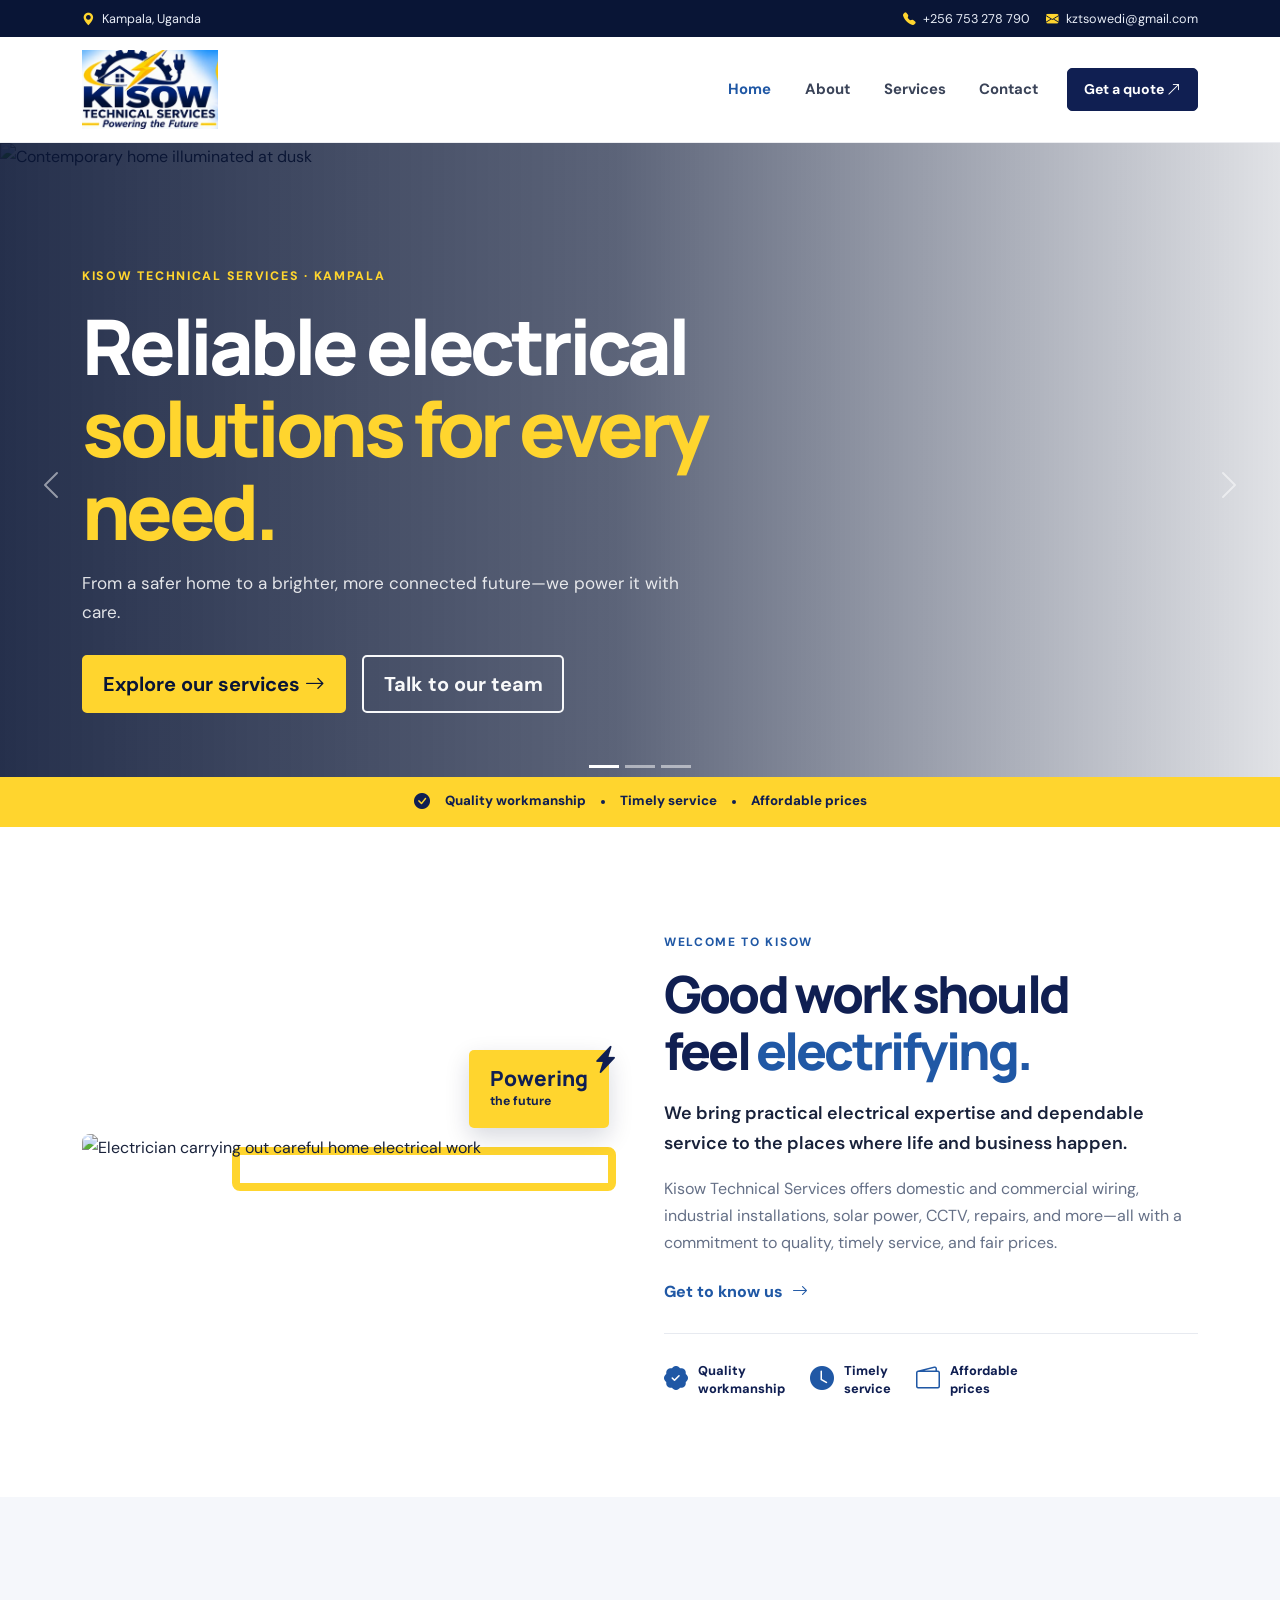
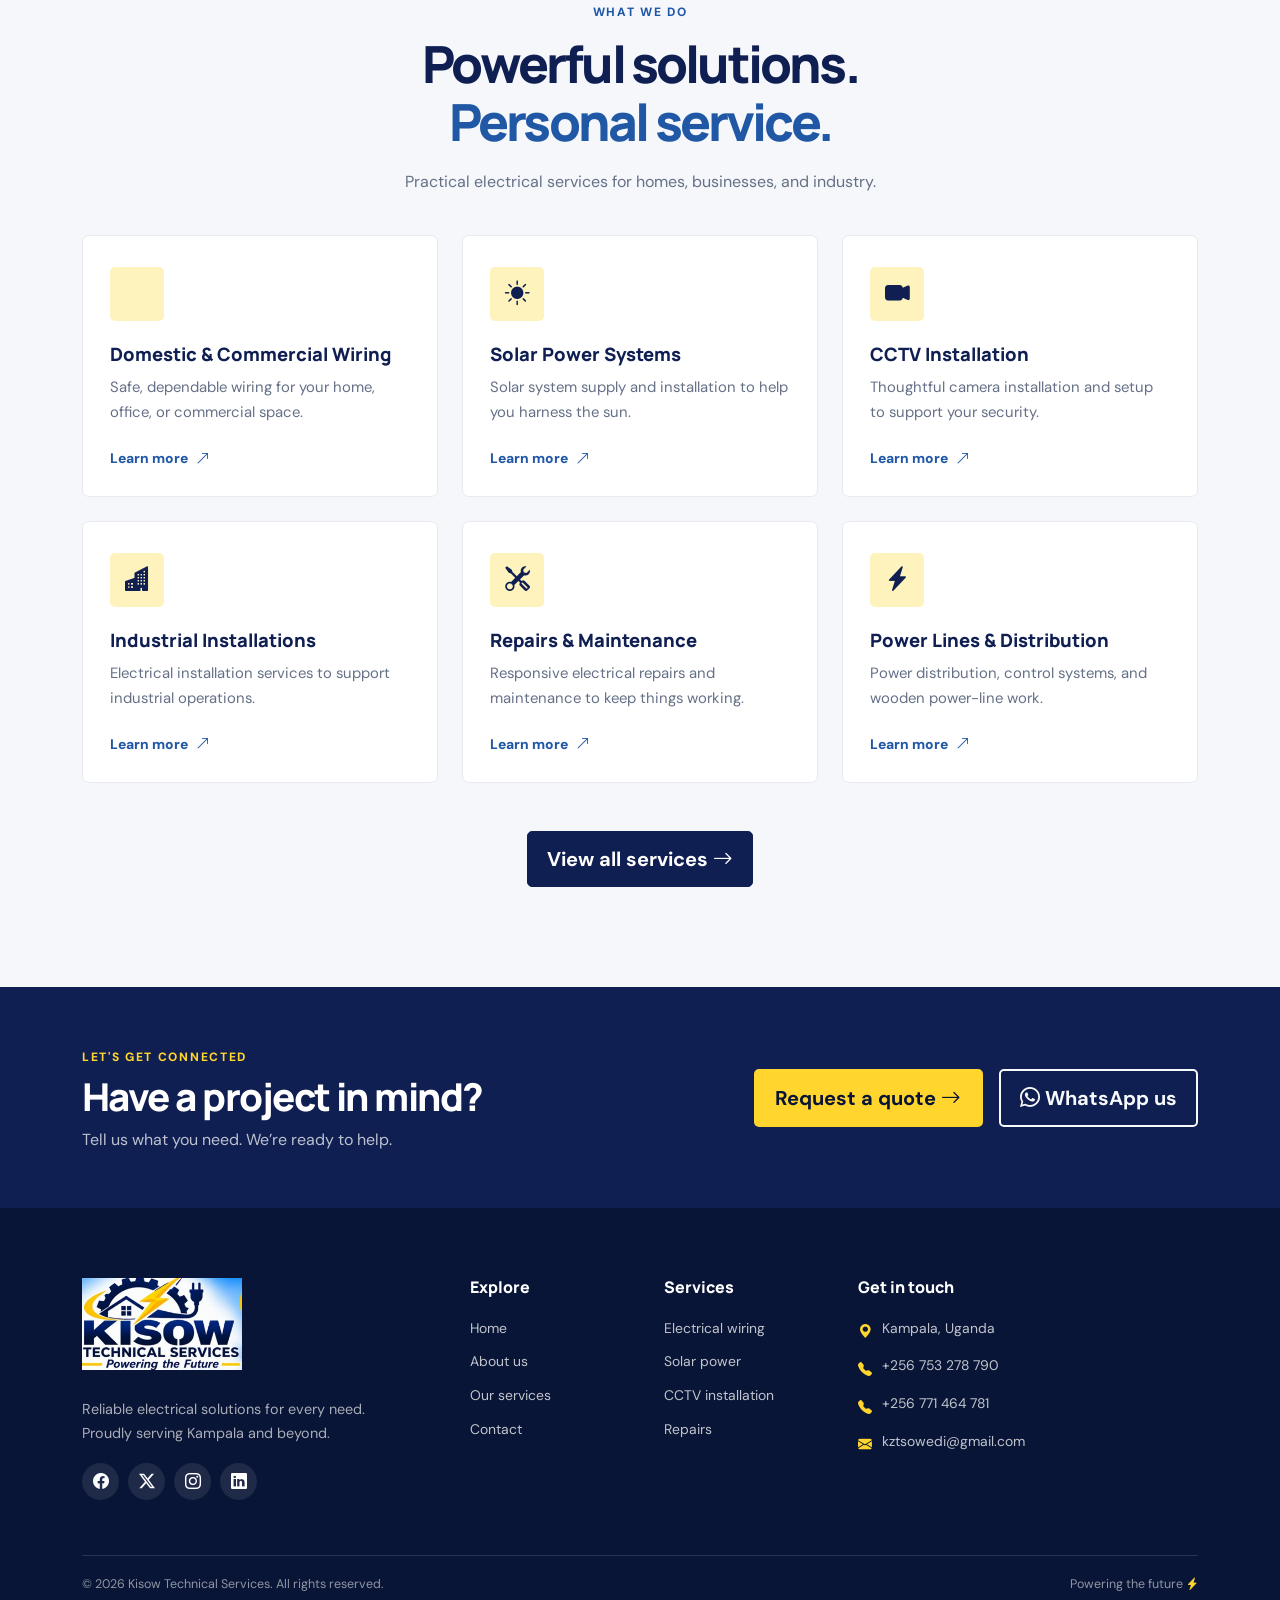
==== commit 55a5246b: "Refactor code structure for improved readability and maintainability" ====
--- a/index.html
+++ b/index.html
@@ -11,6 +11,8 @@
   <link href="https://cdn.jsdelivr.net/npm/bootstrap@5.3.3/dist/css/bootstrap.min.css" rel="stylesheet">
   <link href="https://cdn.jsdelivr.net/npm/bootstrap-icons@1.11.3/font/bootstrap-icons.min.css" rel="stylesheet">
   <link href="https://cdnjs.cloudflare.com/ajax/libs/animate.css/4.1.1/animate.min.css" rel="stylesheet">
+  <link rel="icon" type="image/png" href="assets/images/kisow-logo.png">
+  <link rel="apple-touch-icon" href="assets/images/kisow-logo.png">
   <link href="assets/css/styles.css" rel="stylesheet">
 </head>
 <body>
@@ -27,8 +29,7 @@
   <nav class="navbar navbar-expand-lg sticky-top site-nav" aria-label="Main navigation">
     <div class="container">
       <a class="navbar-brand brand" href="index.html" aria-label="Kisow Technical Services home">
-        <span class="brand-mark"><i class="bi bi-lightning-charge-fill"></i></span>
-        <span class="brand-copy"><strong>KISOW</strong><small>TECHNICAL SERVICES</small></span>
+        <img class="brand-logo" src="assets/images/kisow-logo.png" alt="Kisow Technical Services">
       </a>
       <button class="navbar-toggler" type="button" data-bs-toggle="collapse" data-bs-target="#mainNav" aria-controls="mainNav" aria-expanded="false" aria-label="Toggle navigation">
         <span class="navbar-toggler-icon"></span>
@@ -201,8 +202,7 @@
       <div class="row g-5">
         <div class="col-lg-4">
           <a class="brand footer-brand" href="index.html">
-            <span class="brand-mark"><i class="bi bi-lightning-charge-fill"></i></span>
-            <span class="brand-copy"><strong>KISOW</strong><small>TECHNICAL SERVICES</small></span>
+            <img class="brand-logo" src="assets/images/kisow-logo.png" alt="Kisow Technical Services">
           </a>
           <p class="footer-about">Reliable electrical solutions for every need. Proudly serving Kampala and beyond.</p>
           <div class="social-links" aria-label="Social media">
--- a/assets/css/styles.css
+++ b/assets/css/styles.css
@@ -24,12 +24,9 @@
 .topbar i { color: var(--yellow); }
 .topbar a:hover { color: var(--yellow); }
 .site-nav { z-index: 1000; background: rgba(255,255,255,.97); border-bottom: 1px solid rgba(16,31,82,.08); }
-.brand { display: inline-flex; align-items: center; gap: 10px; color: var(--navy); }
+.brand { display: inline-flex; align-items: center; color: var(--navy); }
 .brand:hover { color: var(--navy); }
-.brand-mark { width: 43px; height: 43px; display: grid; place-items: center; color: var(--navy); background: var(--yellow); border-radius: 50%; font-size: 1.5rem; }
-.brand-copy { display: flex; flex-direction: column; line-height: 1.05; }
-.brand-copy strong { font-family: var(--font-heading); font-size: 1.42rem; letter-spacing: -.06em; font-weight: 800; }
-.brand-copy small { margin-top: 3px; font-size: .58rem; font-weight: 800; letter-spacing: .1em; }
+.brand-logo { display: block; width: 136px; height: auto; }
 .navbar-nav .nav-link { color: #3a4358; padding: .7rem .8rem !important; font-size: .93rem; font-weight: 700; }
 .navbar-nav .nav-link:hover, .navbar-nav .nav-link.active { color: var(--blue); }
 .btn { border-radius: 5px; font-weight: 700; padding: .75rem 1.2rem; }
@@ -93,7 +90,7 @@
 .site-footer { padding: 70px 0 0; color: rgba(255,255,255,.75); background: var(--navy-deep); }
 .footer-brand { color: #fff; }
 .footer-brand:hover { color: #fff; }
-.footer-brand .brand-copy small { color: rgba(255,255,255,.7); }
+.footer-brand .brand-logo { width: 160px; }
 .footer-about { max-width: 320px; margin: 18px 0; color: rgba(255,255,255,.65); font-size: .9rem; }
 .social-links { display: flex; gap: 9px; }
 .social-links a { display: grid; place-items: center; width: 37px; height: 37px; color: #fff; background: rgba(255,255,255,.09); border-radius: 50%; transition: background .2s ease, color .2s ease; }
@@ -173,8 +170,8 @@
   .topbar { font-size: .72rem; }
   .topbar .container { justify-content: center !important; }
   .topbar .container > div { justify-content: center; }
-  .brand-mark { width: 38px; height: 38px; font-size: 1.3rem; }
-  .brand-copy strong { font-size: 1.25rem; }
+  .brand-logo { width: 120px; }
+  .footer-brand .brand-logo { width: 145px; }
   .hero-carousel, .hero-carousel .carousel, .hero-carousel .carousel-inner, .hero-carousel .carousel-item { height: 580px; min-height: 480px; }
   .hero-image { object-position: 58% center; }
   .hero-shade { background: linear-gradient(90deg, rgba(7,19,51,.88), rgba(7,19,51,.55)); }
